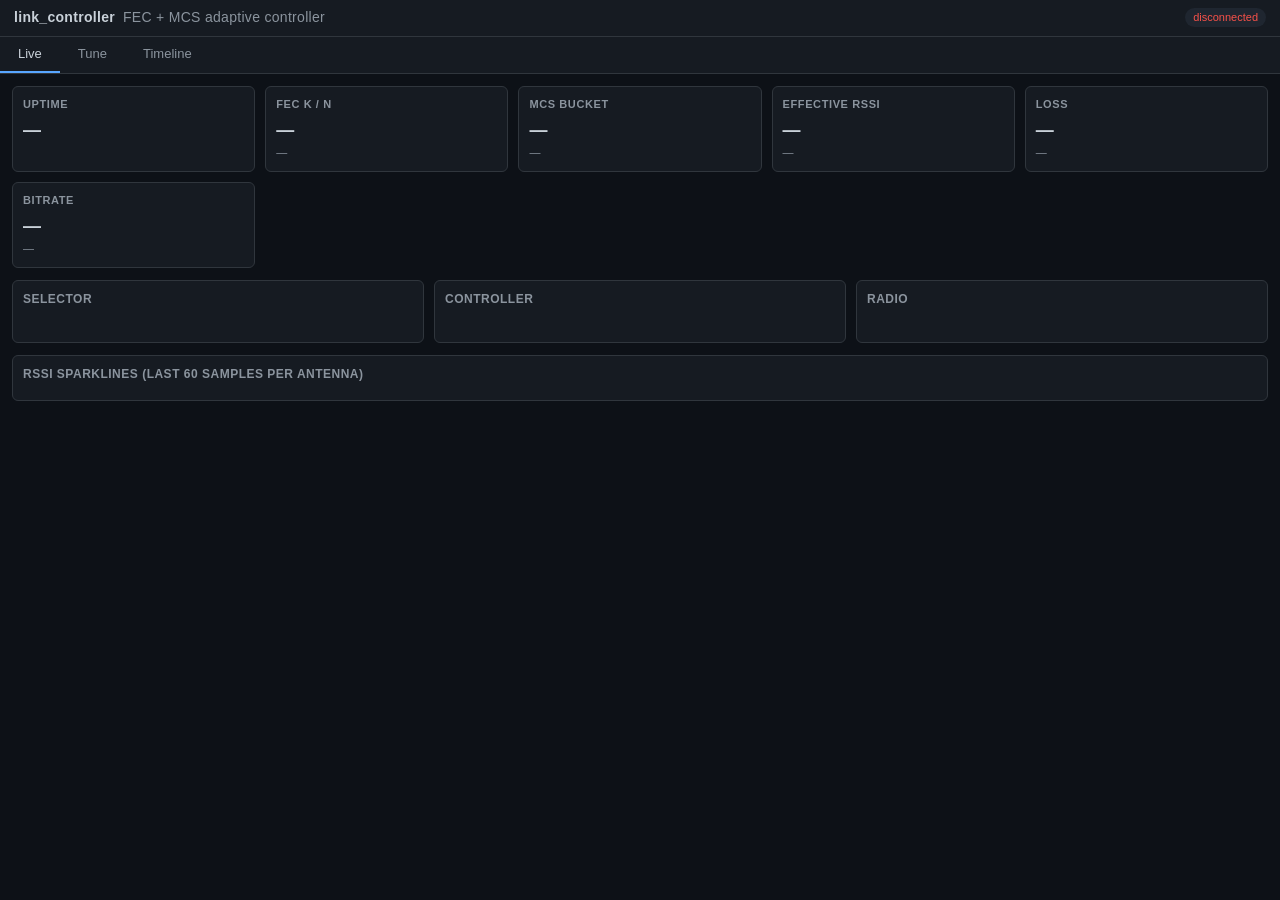
==== poc/webui/index.html @ 714202d8 "feat(link_controller): merged FEC + MCS controller with embedded WebUI Combines fec_controller and m" ====
<!doctype html>
<html lang="en">
<head>
<meta charset="utf-8">
<meta name="viewport" content="width=device-width,initial-scale=1">
<title>link_controller</title>
<style>
:root{
  --bg:#0d1117;--panel:#161b22;--panel2:#1f2630;--text:#c9d1d9;--mute:#8b949e;
  --accent:#58a6ff;--ok:#3fb950;--warn:#d29922;--bad:#f85149;
  --fec:#58a6ff;--mcs:#bc8cff;--common:#8b949e;
  --border:#30363d;
}
*{box-sizing:border-box}
html,body{margin:0;padding:0;height:100%;font:13px/1.4 -apple-system,Segoe UI,Helvetica,Arial,sans-serif;background:var(--bg);color:var(--text)}
header{display:flex;align-items:center;justify-content:space-between;padding:8px 14px;background:var(--panel);border-bottom:1px solid var(--border)}
header h1{font-size:14px;margin:0;font-weight:600;letter-spacing:0.3px}
header h1 .v{color:var(--mute);font-weight:400;margin-left:8px}
header .conn{font-size:11px;padding:2px 8px;border-radius:10px;background:var(--panel2)}
header .conn.ok{color:var(--ok)}
header .conn.bad{color:var(--bad)}
nav{display:flex;background:var(--panel);border-bottom:1px solid var(--border)}
nav button{flex:0 0 auto;background:none;color:var(--mute);border:none;border-bottom:2px solid transparent;padding:8px 18px;font:inherit;cursor:pointer}
nav button.active{color:var(--text);border-bottom-color:var(--accent)}
nav button:hover{color:var(--text)}
main{padding:12px;overflow:auto;height:calc(100vh - 86px)}
.tab{display:none}
.tab.active{display:block}
.cards{display:grid;grid-template-columns:repeat(auto-fit,minmax(220px,1fr));gap:10px;margin-bottom:12px}
.card{background:var(--panel);border:1px solid var(--border);border-radius:6px;padding:10px}
.card h3{margin:0 0 6px;font-size:11px;text-transform:uppercase;letter-spacing:0.6px;color:var(--mute);font-weight:600}
.card .v{font-size:18px;font-weight:600}
.card .v.ok{color:var(--ok)}.card .v.warn{color:var(--warn)}.card .v.bad{color:var(--bad)}
.card .sub{font-size:11px;color:var(--mute);margin-top:2px}
.row{display:flex;gap:10px;margin-bottom:12px}
.row > *{flex:1}
.panel{background:var(--panel);border:1px solid var(--border);border-radius:6px;padding:10px}
.panel h2{margin:0 0 8px;font-size:12px;text-transform:uppercase;letter-spacing:0.5px;color:var(--mute);font-weight:600}
.kv{display:grid;grid-template-columns:auto 1fr;gap:4px 12px;font-size:12px}
.kv dt{color:var(--mute)}
.kv dd{margin:0;font-variant-numeric:tabular-nums}
.spark{display:block;background:var(--panel2);border-radius:3px;margin-top:4px}
.spark-row{display:flex;align-items:center;gap:8px;font-size:11px;font-variant-numeric:tabular-nums;padding:3px 0;border-top:1px solid var(--border)}
.spark-row:first-child{border-top:0}
.spark-row .lbl{width:50px;color:var(--mute)}
.spark-row .val{width:60px;text-align:right}
.tune-section{margin-bottom:18px}
.tune-section h2{margin:0 0 8px;font-size:12px;text-transform:uppercase;letter-spacing:0.5px;font-weight:600;border-left:3px solid var(--common);padding-left:8px}
.tune-section.fec h2{border-left-color:var(--fec);color:var(--fec)}
.tune-section.mcs h2{border-left-color:var(--mcs);color:var(--mcs)}
.tune-section.common h2{border-left-color:var(--common);color:var(--mute)}
.tune-grid{display:grid;grid-template-columns:repeat(auto-fill,minmax(320px,1fr));gap:6px}
.tune-row{display:grid;grid-template-columns:170px 1fr 60px;gap:6px;align-items:center;padding:5px 8px;background:var(--panel);border:1px solid var(--border);border-radius:4px}
.tune-row .name{font-family:ui-monospace,SFMono-Regular,monospace;font-size:11px;color:var(--text)}
.tune-row .name .help{display:block;color:var(--mute);font-size:10px;font-family:inherit;margin-top:2px}
.tune-row input{background:var(--panel2);color:var(--text);border:1px solid var(--border);border-radius:3px;padding:3px 5px;font:inherit;width:100%}
.tune-row input:focus{outline:none;border-color:var(--accent)}
.tune-row button{background:var(--panel2);color:var(--text);border:1px solid var(--border);border-radius:3px;padding:3px 8px;font:inherit;cursor:pointer}
.tune-row button:hover{background:var(--accent);border-color:var(--accent);color:#000}
.tune-row.applied{animation:flash-ok 1s ease-out}
.tune-row.error{animation:flash-bad 1.5s ease-out}
@keyframes flash-ok{0%{background:rgba(63,185,80,0.25)}100%{background:var(--panel)}}
@keyframes flash-bad{0%{background:rgba(248,81,73,0.25)}100%{background:var(--panel)}}
.timeline{font-family:ui-monospace,SFMono-Regular,monospace;font-size:11px}
.timeline .filters{display:flex;gap:6px;margin-bottom:8px;align-items:center}
.timeline .filters label{display:flex;align-items:center;gap:4px;cursor:pointer;padding:3px 8px;background:var(--panel);border:1px solid var(--border);border-radius:3px}
.timeline .filters label input{margin:0}
.timeline .filters .clear{margin-left:auto;background:var(--panel);color:var(--mute);border:1px solid var(--border);border-radius:3px;padding:3px 10px;cursor:pointer;font:inherit}
.timeline .events{background:var(--panel);border:1px solid var(--border);border-radius:4px;padding:6px;height:calc(100vh - 200px);overflow-y:auto}
.timeline .ev{padding:2px 4px;border-bottom:1px solid var(--border);display:flex;gap:8px;align-items:flex-start;white-space:pre-wrap;word-break:break-all}
.timeline .ev:last-child{border:0}
.timeline .ev .t{color:var(--mute);flex:0 0 auto}
.timeline .ev .s{flex:0 0 auto;font-weight:600;width:36px}
.timeline .ev.fec .s{color:var(--fec)}
.timeline .ev.mcs .s{color:var(--mcs)}
.timeline .ev.common .s{color:var(--common)}
.timeline .ev .m{flex:1}
.muted{color:var(--mute)}
.empty{color:var(--mute);text-align:center;padding:20px}
</style>
</head>
<body>
<header>
  <h1>link_controller<span class="v">FEC + MCS adaptive controller</span></h1>
  <span id="conn" class="conn">connecting…</span>
</header>
<nav>
  <button data-tab="live" class="active">Live</button>
  <button data-tab="tune">Tune</button>
  <button data-tab="timeline">Timeline</button>
</nav>
<main>
  <section id="tab-live" class="tab active">
    <div class="cards">
      <div class="card"><h3>Uptime</h3><div class="v" id="c-uptime">—</div></div>
      <div class="card"><h3>FEC k / n</h3><div class="v" id="c-fec">—</div><div class="sub" id="c-fec-sub">—</div></div>
      <div class="card"><h3>MCS bucket</h3><div class="v" id="c-mcs">—</div><div class="sub" id="c-mcs-sub">—</div></div>
      <div class="card"><h3>Effective RSSI</h3><div class="v" id="c-rssi">—</div><div class="sub" id="c-rssi-sub">—</div></div>
      <div class="card"><h3>Loss</h3><div class="v" id="c-loss">—</div><div class="sub" id="c-loss-sub">—</div></div>
      <div class="card"><h3>Bitrate</h3><div class="v" id="c-bitrate">—</div><div class="sub" id="c-bitrate-sub">—</div></div>
    </div>
    <div class="row">
      <div class="panel">
        <h2>Selector</h2>
        <dl class="kv" id="kv-sel"></dl>
      </div>
      <div class="panel">
        <h2>Controller</h2>
        <dl class="kv" id="kv-ctrl"></dl>
      </div>
      <div class="panel">
        <h2>Radio</h2>
        <dl class="kv" id="kv-radio"></dl>
      </div>
    </div>
    <div class="panel">
      <h2>RSSI sparklines (last 60 samples per antenna)</h2>
      <div id="sparks"></div>
    </div>
  </section>

  <section id="tab-tune" class="tab"></section>

  <section id="tab-timeline" class="tab">
    <div class="timeline">
      <div class="filters">
        <label><input type="checkbox" data-subsys="fec" checked> fec</label>
        <label><input type="checkbox" data-subsys="mcs" checked> mcs</label>
        <label><input type="checkbox" data-subsys="common" checked> common</label>
        <button class="clear" id="ev-clear">clear</button>
      </div>
      <div class="events" id="events"><div class="empty">waiting for events…</div></div>
    </div>
  </section>
</main>

<script>
"use strict";

// ── State ────────────────────────────────────────────────────────────
const state = {
  paramsSchema: null,    // [{name, type, lo, hi, help, value, subsys}, ...]
  tuneRendered: false,
  evBuf: [],             // [{t, subsys, msg}, ...] — capped
  evCap: 200,
  filters: {fec:true, mcs:true, common:true},
  rssiHist: {},          // antIdx -> [last N values]
  rssiCap: 60,
};

const $ = sel => document.querySelector(sel);
const $$ = sel => document.querySelectorAll(sel);

// ── Tabs ─────────────────────────────────────────────────────────────
$$("nav button").forEach(b => b.addEventListener("click", () => {
  $$("nav button").forEach(x => x.classList.remove("active"));
  $$(".tab").forEach(x => x.classList.remove("active"));
  b.classList.add("active");
  $("#tab-" + b.dataset.tab).classList.add("active");
  if (b.dataset.tab === "tune" && !state.tuneRendered) renderTune();
}));

// ── Subsystem detection from dotted key ──────────────────────────────
function subsysOf(key) {
  if (key.startsWith("fec.")) return "fec";
  if (key.startsWith("mcs.")) return "mcs";
  return "common";
}

// ── Connection status / SSE ──────────────────────────────────────────
function setConn(ok, text) {
  const el = $("#conn");
  el.className = "conn " + (ok ? "ok" : "bad");
  el.textContent = text;
}

function startSSE() {
  let es;
  try { es = new EventSource("/events"); } catch (e) { setConn(false, "sse failed"); return; }
  es.onopen = () => setConn(true, "live");
  es.onerror = () => setConn(false, "disconnected");
  es.onmessage = e => {
    let d;
    try { d = JSON.parse(e.data); } catch (_) { return; }
    pushEvent(d.t_s, d.subsys || "common", d.msg || "");
  };
}

function pushEvent(t, subsys, msg) {
  state.evBuf.push({t, subsys, msg});
  if (state.evBuf.length > state.evCap) state.evBuf.shift();
  appendEventToDom(t, subsys, msg);
}

function appendEventToDom(t, subsys, msg) {
  if (!state.filters[subsys]) return;
  const evDiv = $("#events");
  if (evDiv.firstElementChild && evDiv.firstElementChild.classList.contains("empty"))
    evDiv.innerHTML = "";
  const row = document.createElement("div");
  row.className = "ev " + subsys;
  const t1 = document.createElement("span"); t1.className = "t"; t1.textContent = (typeof t === "number" ? t.toFixed(3) : "—") + "s";
  const t2 = document.createElement("span"); t2.className = "s"; t2.textContent = subsys;
  const t3 = document.createElement("span"); t3.className = "m"; t3.textContent = msg;
  row.append(t1, t2, t3);
  evDiv.appendChild(row);
  // cap rendered children too
  while (evDiv.children.length > state.evCap) evDiv.removeChild(evDiv.firstChild);
  // auto-scroll if user is near bottom
  if (evDiv.scrollTop + evDiv.clientHeight + 40 >= evDiv.scrollHeight)
    evDiv.scrollTop = evDiv.scrollHeight;
}

function rerenderEvents() {
  const evDiv = $("#events");
  evDiv.innerHTML = "";
  for (const e of state.evBuf) appendEventToDom(e.t, e.subsys, e.msg);
  if (!evDiv.children.length) evDiv.innerHTML = '<div class="empty">no events match filters</div>';
}

$$(".timeline .filters input").forEach(cb => cb.addEventListener("change", () => {
  state.filters[cb.dataset.subsys] = cb.checked;
  rerenderEvents();
}));
$("#ev-clear").addEventListener("click", () => { state.evBuf = []; rerenderEvents(); });

// ── Live tab — periodic /status fetch ────────────────────────────────
async function pollStatus() {
  try {
    const r = await fetch("/status", {cache:"no-store"});
    if (!r.ok) throw new Error(r.status);
    const j = await r.json();
    renderStatus(j);
  } catch (_) { /* SSE conn indicator already shows it */ }
}

function fmtKv(parent, obj, fmt) {
  parent.innerHTML = "";
  for (const k of Object.keys(obj)) {
    const dt = document.createElement("dt"); dt.textContent = k;
    const dd = document.createElement("dd");
    let v = obj[k];
    if (fmt && fmt[k]) v = fmt[k](v);
    else if (typeof v === "number") v = (Number.isInteger(v) ? v : v.toFixed(2));
    else if (typeof v === "boolean") v = v ? "yes" : "no";
    dd.textContent = (v === null || v === undefined) ? "—" : String(v);
    parent.appendChild(dt); parent.appendChild(dd);
  }
}

function renderStatus(s) {
  $("#c-uptime").textContent = (s.uptime_s ?? 0).toFixed(1) + "s";

  // FEC card
  const fec = s.fec || {};
  if (fec.have_current) {
    $("#c-fec").textContent = fec.k + " / " + fec.n;
    $("#c-fec").className = "v ok";
    $("#c-fec-sub").textContent = "avg " + (fec.avg_frame_size||0).toFixed(0) + " B  fps " + (fec.fps||0).toFixed(1);
  } else {
    $("#c-fec").textContent = "—";
    $("#c-fec").className = "v";
    $("#c-fec-sub").textContent = "(waiting for first commit)";
  }

  // MCS card
  const mcs = s.mcs || {};
  if (mcs.current_bucket >= 0) {
    $("#c-mcs").textContent = "B" + mcs.current_bucket + " · MCS " + mcs.current_mcs;
    $("#c-mcs").className = mcs.in_failsafe ? "v bad" : "v ok";
    $("#c-mcs-sub").textContent = mcs.in_failsafe
      ? ("FAILSAFE  recov " + mcs.recovery_streak)
      : ("commits " + mcs.commit_count + (mcs.changes_in_window > 1 ? "  osc " + mcs.changes_in_window : ""));
  } else {
    $("#c-mcs").textContent = "—";
    $("#c-mcs").className = "v";
    $("#c-mcs-sub").textContent = "(no rx_ant yet)";
  }

  // RSSI
  const score = s.score || {};
  if ("effective_rssi" in score) {
    const eff = score.effective_rssi;
    $("#c-rssi").textContent = eff.toFixed(1) + " dBm";
    $("#c-rssi").className = "v " + (eff < -75 ? "bad" : eff < -60 ? "warn" : "ok");
    $("#c-rssi-sub").textContent = "penalty " + (score.loss_penalty_db||0).toFixed(1) + " dB";
  }

  // Loss
  if ("lost_ratio" in score) {
    const lp = score.lost_ratio * 100;
    $("#c-loss").textContent = lp.toFixed(2) + "%";
    $("#c-loss").className = "v " + (lp > 5 ? "bad" : lp > 0.5 ? "warn" : "ok");
    $("#c-loss-sub").textContent = "fec_recov " + ((score.recov_ratio||0)*100).toFixed(1) + "%";
  }

  // Bitrate
  const wfb = s.wfb || {};
  if (wfb.last_bitrate_kbps != null) {
    $("#c-bitrate").textContent = (wfb.last_bitrate_kbps/1000).toFixed(2) + " Mbps";
    $("#c-bitrate").className = "v";
    $("#c-bitrate-sub").textContent = "last set_fec " + wfb.last_set_fec_k + "/" + wfb.last_set_fec_n;
  }

  // Detail panels
  fmtKv($("#kv-sel"), {
    bucket: mcs.current_bucket,
    mcs: mcs.current_mcs,
    pending_bucket: mcs.pending_bucket,
    pending_streak: mcs.pending_streak,
    in_failsafe: !!mcs.in_failsafe,
    commit_count: mcs.commit_count,
    changes_in_window: mcs.changes_in_window,
  });
  fmtKv($("#kv-ctrl"), {
    have_current: !!fec.have_current,
    k: fec.k, n: fec.n,
    avg_frame_size: (fec.avg_frame_size||0).toFixed(1),
    update_count: fec.update_count,
    fps: (fec.fps||0).toFixed(2),
  });
  const radio = s.radio || {};
  fmtKv($("#kv-radio"), {
    valid: !!radio.valid,
    mcs_index: radio.mcs,
    bw: radio.bw,
    short_gi: !!radio.short_gi,
    stbc: radio.stbc,
    ldpc: !!radio.ldpc,
    vht: !!radio.vht_mode,
    nss: radio.vht_nss,
    phy_mbps: (radio.phy_mbps != null) ? radio.phy_mbps.toFixed(1) : "—",
  });

  // Antenna sparklines
  if (s.ants && Array.isArray(s.ants)) renderSparks(s.ants);
}

function renderSparks(ants) {
  const root = $("#sparks");
  // build rows once if antenna count changed
  if (root.dataset.n !== String(ants.length)) {
    root.innerHTML = "";
    for (let i = 0; i < ants.length; i++) {
      const row = document.createElement("div"); row.className = "spark-row";
      row.innerHTML = '<span class="lbl">ant '+i+'</span><span class="val" id="spark-v-'+i+'">—</span>'
        + '<svg class="spark" id="spark-svg-'+i+'" width="100%" height="20" preserveAspectRatio="none" viewBox="0 0 60 20"></svg>';
      root.appendChild(row);
    }
    root.dataset.n = ants.length;
    state.rssiHist = {};
  }
  for (let i = 0; i < ants.length; i++) {
    const v = ants[i];
    if (typeof v !== "number") continue;
    if (!state.rssiHist[i]) state.rssiHist[i] = [];
    state.rssiHist[i].push(v);
    if (state.rssiHist[i].length > state.rssiCap) state.rssiHist[i].shift();
    $("#spark-v-"+i).textContent = v.toFixed(1) + " dBm";
    drawSpark($("#spark-svg-"+i), state.rssiHist[i]);
  }
}

function drawSpark(svg, data) {
  if (!data.length) return;
  const lo = -100, hi = -30;     // visible RSSI range
  const w = 60, h = 20;
  const pts = data.map((v,i) => {
    const x = (i/(state.rssiCap-1))*w;
    const y = h - ((Math.max(lo, Math.min(hi, v)) - lo)/(hi-lo))*h;
    return x.toFixed(1)+","+y.toFixed(1);
  }).join(" ");
  const last = data[data.length-1];
  const color = last < -75 ? "var(--bad)" : last < -60 ? "var(--warn)" : "var(--ok)";
  svg.innerHTML = '<polyline fill="none" stroke="'+color+'" stroke-width="1.2" points="'+pts+'"/>';
}

// ── Tune tab — init-once form ────────────────────────────────────────
async function renderTune() {
  const root = $("#tab-tune");
  root.innerHTML = '<div class="empty">loading…</div>';
  let params, schema;
  try {
    [params, schema] = await Promise.all([
      fetch("/params", {cache:"no-store"}).then(r => r.json()),
      fetch("/schema", {cache:"no-store"}).then(r => r.json()),
    ]);
  } catch (e) {
    root.innerHTML = '<div class="empty">failed to load params (' + e + ')</div>';
    return;
  }
  // schema is [{name, type, lo, hi, help}, ...]
  state.paramsSchema = schema.map(s => ({...s, value: params[s.name], subsys: subsysOf(s.name)}));

  // Group by subsystem
  const groups = {common:[], fec:[], mcs:[]};
  for (const f of state.paramsSchema) groups[f.subsys].push(f);

  root.innerHTML = "";
  for (const g of ["common","fec","mcs"]) {
    if (!groups[g].length) continue;
    const sect = document.createElement("div"); sect.className = "tune-section " + g;
    const h = document.createElement("h2"); h.textContent = g + " (" + groups[g].length + ")";
    const grid = document.createElement("div"); grid.className = "tune-grid";
    sect.append(h, grid);
    for (const f of groups[g]) grid.appendChild(buildTuneRow(f));
    root.appendChild(sect);
  }
  state.tuneRendered = true;
}

function buildTuneRow(f) {
  const row = document.createElement("div"); row.className = "tune-row";
  row.dataset.name = f.name;
  const name = document.createElement("div"); name.className = "name";
  const help = (f.lo === f.hi || f.type === "bool") ? "" : "  ["+f.lo+".."+f.hi+"]";
  name.innerHTML = '<span>'+f.name+'</span><span class="help">'+(f.help||"")+help+'</span>';
  const inp = document.createElement("input");
  inp.type = (f.type === "bool") ? "text" : "number";
  if (f.type !== "bool" && f.lo !== f.hi) {
    inp.min = f.lo;
    inp.max = f.hi;
    if (f.type === "float") inp.step = "any";
  }
  inp.value = (typeof f.value === "boolean") ? (f.value ? "1" : "0") : String(f.value);
  inp.addEventListener("keydown", e => { if (e.key === "Enter") apply(); });
  const btn = document.createElement("button"); btn.textContent = "apply";
  btn.addEventListener("click", apply);
  row.append(name, inp, btn);
  async function apply() {
    const url = "/set?" + encodeURIComponent(f.name) + "=" + encodeURIComponent(inp.value);
    try {
      const r = await fetch(url, {cache:"no-store"});
      const j = await r.json();
      const ok = (j.applied || []).includes(f.name);
      row.classList.remove("applied", "error");
      void row.offsetWidth; // restart animation
      row.classList.add(ok ? "applied" : "error");
      // re-read from server response so coercion / clamping is visible
      if (ok && j.params && (f.name in j.params)) {
        const v = j.params[f.name];
        f.value = v;
        inp.value = (typeof v === "boolean") ? (v ? "1":"0") : String(v);
      }
    } catch (e) {
      row.classList.add("error");
    }
  }
  return row;
}

// ── Bootstrap ────────────────────────────────────────────────────────
startSSE();
pollStatus();
setInterval(pollStatus, 1000);
</script>
</body>
</html>
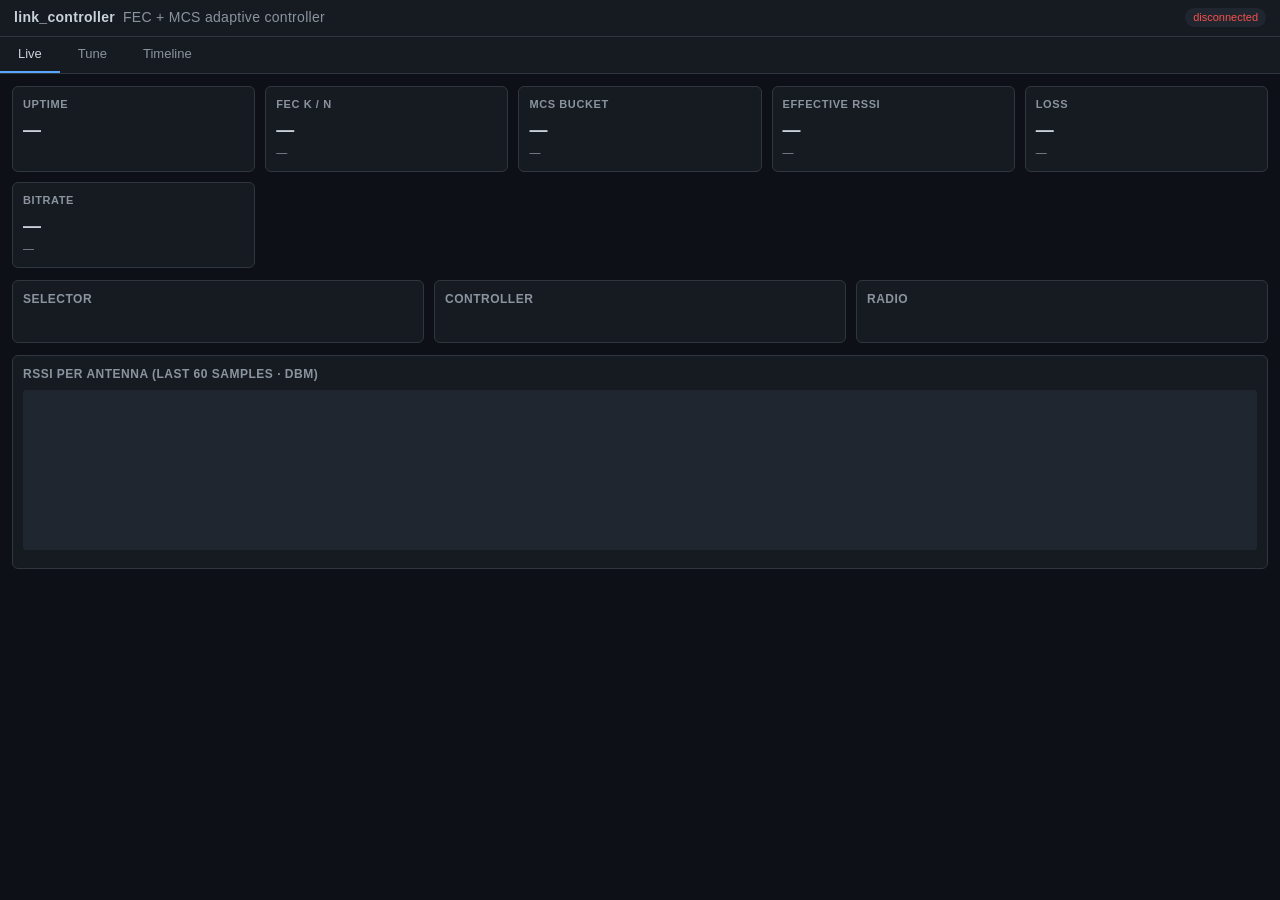
==== commit 9132daab: "fix(webui): shared RSSI chart, n/a bitrate, drop SUBSCRIBE log spam Operator-facing pass on the WebU" ====
--- a/poc/webui/index.html
+++ b/poc/webui/index.html
@@ -39,11 +39,24 @@
 .kv{display:grid;grid-template-columns:auto 1fr;gap:4px 12px;font-size:12px}
 .kv dt{color:var(--mute)}
 .kv dd{margin:0;font-variant-numeric:tabular-nums}
-.spark{display:block;background:var(--panel2);border-radius:3px;margin-top:4px}
-.spark-row{display:flex;align-items:center;gap:8px;font-size:11px;font-variant-numeric:tabular-nums;padding:3px 0;border-top:1px solid var(--border)}
-.spark-row:first-child{border-top:0}
-.spark-row .lbl{width:50px;color:var(--mute)}
-.spark-row .val{width:60px;text-align:right}
+.rssi-chart-wrap{display:flex;flex-direction:column;gap:8px}
+#rssi-svg{display:block;background:var(--panel2);border-radius:3px}
+#rssi-grid line{stroke:var(--border);stroke-width:1;shape-rendering:crispEdges}
+#rssi-grid text{fill:var(--mute);font-size:9px;font-family:ui-monospace,SFMono-Regular,monospace}
+#rssi-thresh line{stroke-width:1;stroke-dasharray:4 4;opacity:0.7}
+#rssi-thresh line.low{stroke:var(--bad)}
+#rssi-thresh line.high{stroke:var(--ok)}
+#rssi-thresh text{font-size:9px;font-family:ui-monospace,SFMono-Regular,monospace;opacity:0.8}
+#rssi-thresh text.low{fill:var(--bad)}
+#rssi-thresh text.high{fill:var(--ok)}
+#rssi-lines polyline{fill:none;stroke-width:1.4}
+.rssi-legend{display:flex;flex-wrap:wrap;gap:8px;font-size:11px;font-variant-numeric:tabular-nums}
+.rssi-legend .li{display:flex;align-items:center;gap:5px;background:var(--panel2);padding:3px 8px;border-radius:3px;cursor:pointer;border:1px solid transparent}
+.rssi-legend .li.muted{opacity:0.35}
+.rssi-legend .li:hover{border-color:var(--border)}
+.rssi-legend .swatch{display:inline-block;width:10px;height:3px;border-radius:1px}
+.rssi-legend .name{color:var(--mute)}
+.rssi-legend .val{color:var(--text);font-weight:600}
 .tune-section{margin-bottom:18px}
 .tune-section h2{margin:0 0 8px;font-size:12px;text-transform:uppercase;letter-spacing:0.5px;font-weight:600;border-left:3px solid var(--common);padding-left:8px}
 .tune-section.fec h2{border-left-color:var(--fec);color:var(--fec)}
@@ -114,8 +127,16 @@
       </div>
     </div>
     <div class="panel">
-      <h2>RSSI sparklines (last 60 samples per antenna)</h2>
-      <div id="sparks"></div>
+      <h2>RSSI per antenna (last 60 samples · dBm)</h2>
+      <div class="rssi-chart-wrap">
+        <svg id="rssi-svg" width="100%" height="160" viewBox="0 0 600 160" preserveAspectRatio="none">
+          <!-- Grid + axis labels are drawn dynamically once the first sample arrives. -->
+          <g id="rssi-grid"></g>
+          <g id="rssi-thresh"></g>
+          <g id="rssi-lines"></g>
+        </svg>
+        <div class="rssi-legend" id="rssi-legend"></div>
+      </div>
     </div>
   </section>
 
@@ -146,6 +167,21 @@
   filters: {fec:true, mcs:true, common:true},
   rssiHist: {},          // antIdx -> [last N values]
   rssiCap: 60,
+  rssiHidden: {},        // antIdx -> bool (legend toggle)
+  rssiThresh: {low: -70, high: -50},   // refreshed from /params on first load
+  rssiThreshFetched: false,
+};
+
+// 8-color palette for antennas (distinct hues; readable on dark bg).
+const ANT_COLORS = [
+  "#58a6ff", "#bc8cff", "#3fb950", "#d29922",
+  "#f85149", "#36cae3", "#ff7eb6", "#b5b5b5",
+];
+
+// Chart geometry — viewBox is 600x160; reserve 30px on the left for Y-axis labels.
+const CHART = {
+  W: 600, H: 160, PAD_L: 30, PAD_R: 4, PAD_T: 6, PAD_B: 14,
+  RSSI_LO: -100, RSSI_HI: -25,
 };
 
 const $ = sel => document.querySelector(sel);
@@ -294,13 +330,21 @@
     $("#c-loss-sub").textContent = "fec_recov " + ((score.recov_ratio||0)*100).toFixed(1) + "%";
   }
 
-  // Bitrate
+  // Bitrate — last_bitrate_kbps is -1 sentinel (not "no value yet, just an
+  // out-of-band signal we haven't asserted anything yet"). Show n/a until
+  // a real assertion lands.
   const wfb = s.wfb || {};
-  if (wfb.last_bitrate_kbps != null) {
+  if (typeof wfb.last_bitrate_kbps === "number" && wfb.last_bitrate_kbps > 0) {
     $("#c-bitrate").textContent = (wfb.last_bitrate_kbps/1000).toFixed(2) + " Mbps";
     $("#c-bitrate").className = "v";
+  } else {
+    $("#c-bitrate").textContent = "n/a";
+    $("#c-bitrate").className = "v muted";
+  }
+  if (typeof wfb.last_set_fec_k === "number" && wfb.last_set_fec_k > 0)
     $("#c-bitrate-sub").textContent = "last set_fec " + wfb.last_set_fec_k + "/" + wfb.last_set_fec_n;
-  }
+  else
+    $("#c-bitrate-sub").textContent = "(no venc write yet)";
 
   // Detail panels
   fmtKv($("#kv-sel"), {
@@ -332,47 +376,124 @@
     phy_mbps: (radio.phy_mbps != null) ? radio.phy_mbps.toFixed(1) : "—",
   });
 
-  // Antenna sparklines
-  if (s.ants && Array.isArray(s.ants)) renderSparks(s.ants);
-}
-
-function renderSparks(ants) {
-  const root = $("#sparks");
-  // build rows once if antenna count changed
-  if (root.dataset.n !== String(ants.length)) {
-    root.innerHTML = "";
+  // RSSI multi-line chart (shared graph, one line per antenna)
+  if (s.ants && Array.isArray(s.ants)) renderRssiChart(s.ants);
+}
+
+// One-shot fetch of /params to seed the threshold lines on the chart.
+// Re-fetched on Tune-tab apply (the form already calls /set, then a
+// status poll picks up the new values via the `cfg` echo we add below).
+async function fetchRssiThresh() {
+  if (state.rssiThreshFetched) return;
+  try {
+    const r = await fetch("/params", {cache: "no-store"});
+    if (!r.ok) return;
+    const p = await r.json();
+    if (typeof p["mcs.rssi_thresh_low"] === "number") state.rssiThresh.low = p["mcs.rssi_thresh_low"];
+    if (typeof p["mcs.rssi_thresh_high"] === "number") state.rssiThresh.high = p["mcs.rssi_thresh_high"];
+    state.rssiThreshFetched = true;
+  } catch (_) {}
+}
+
+// Y-axis: dBm value -> SVG y coordinate (clamped to chart range).
+function rssiToY(v) {
+  const lo = CHART.RSSI_LO, hi = CHART.RSSI_HI;
+  const cv = Math.max(lo, Math.min(hi, v));
+  const innerH = CHART.H - CHART.PAD_T - CHART.PAD_B;
+  return CHART.PAD_T + innerH - ((cv - lo) / (hi - lo)) * innerH;
+}
+function sampleToX(i, n) {
+  const innerW = CHART.W - CHART.PAD_L - CHART.PAD_R;
+  const denom = Math.max(1, n - 1);
+  return CHART.PAD_L + (i / denom) * innerW;
+}
+
+function ensureRssiAxes() {
+  const grid = $("#rssi-grid");
+  if (grid.dataset.drawn === "1") return;
+  // Y-axis labels at -25, -50, -75, -100 with horizontal gridlines.
+  let html = "";
+  for (const dbm of [-25, -50, -75, -100]) {
+    const y = rssiToY(dbm).toFixed(1);
+    html += '<line x1="'+CHART.PAD_L+'" y1="'+y+'" x2="'+(CHART.W - CHART.PAD_R)+'" y2="'+y+'"/>';
+    html += '<text x="'+(CHART.PAD_L - 4)+'" y="'+(parseFloat(y)+3)+'" text-anchor="end">'+dbm+'</text>';
+  }
+  // Bottom border.
+  const yb = (CHART.H - CHART.PAD_B).toFixed(1);
+  html += '<line x1="'+CHART.PAD_L+'" y1="'+yb+'" x2="'+(CHART.W - CHART.PAD_R)+'" y2="'+yb+'"/>';
+  html += '<text x="'+CHART.PAD_L+'" y="'+(CHART.H - 2)+'" fill="var(--mute)" font-size="9">oldest</text>';
+  html += '<text x="'+(CHART.W - CHART.PAD_R)+'" y="'+(CHART.H - 2)+'" text-anchor="end" fill="var(--mute)" font-size="9">now</text>';
+  grid.innerHTML = html;
+  grid.dataset.drawn = "1";
+}
+
+function renderRssiThreshLines() {
+  const lo = state.rssiThresh.low, hi = state.rssiThresh.high;
+  const yL = rssiToY(lo).toFixed(1);
+  const yH = rssiToY(hi).toFixed(1);
+  const x0 = CHART.PAD_L, x1 = CHART.W - CHART.PAD_R;
+  $("#rssi-thresh").innerHTML =
+    '<line class="low"  x1="'+x0+'" y1="'+yL+'" x2="'+x1+'" y2="'+yL+'"/>' +
+    '<text class="low"  x="'+(x1 - 2)+'" y="'+(parseFloat(yL) - 2)+'" text-anchor="end">low '+lo+'</text>' +
+    '<line class="high" x1="'+x0+'" y1="'+yH+'" x2="'+x1+'" y2="'+yH+'"/>' +
+    '<text class="high" x="'+(x1 - 2)+'" y="'+(parseFloat(yH) - 2)+'" text-anchor="end">high '+hi+'</text>';
+}
+
+function renderRssiChart(ants) {
+  fetchRssiThresh();   // no-op after first successful fetch
+
+  // Push current sample into per-antenna ring.
+  for (let i = 0; i < ants.length; i++) {
+    if (typeof ants[i] !== "number") continue;
+    if (!state.rssiHist[i]) state.rssiHist[i] = [];
+    state.rssiHist[i].push(ants[i]);
+    if (state.rssiHist[i].length > state.rssiCap) state.rssiHist[i].shift();
+  }
+
+  ensureRssiAxes();
+  renderRssiThreshLines();
+
+  // One polyline per antenna in #rssi-lines.
+  let svg = "";
+  for (let i = 0; i < ants.length; i++) {
+    if (state.rssiHidden[i]) continue;
+    const data = state.rssiHist[i] || [];
+    if (data.length < 2) continue;
+    const color = ANT_COLORS[i % ANT_COLORS.length];
+    const pts = data.map((v, j) => {
+      const x = sampleToX(j, state.rssiCap).toFixed(1);
+      const y = rssiToY(v).toFixed(1);
+      return x + "," + y;
+    }).join(" ");
+    svg += '<polyline stroke="'+color+'" points="'+pts+'"/>';
+  }
+  $("#rssi-lines").innerHTML = svg;
+
+  // Legend with last value; click to hide/show.
+  const leg = $("#rssi-legend");
+  if (leg.dataset.n !== String(ants.length)) {
+    let lh = "";
     for (let i = 0; i < ants.length; i++) {
-      const row = document.createElement("div"); row.className = "spark-row";
-      row.innerHTML = '<span class="lbl">ant '+i+'</span><span class="val" id="spark-v-'+i+'">—</span>'
-        + '<svg class="spark" id="spark-svg-'+i+'" width="100%" height="20" preserveAspectRatio="none" viewBox="0 0 60 20"></svg>';
-      root.appendChild(row);
+      const color = ANT_COLORS[i % ANT_COLORS.length];
+      lh += '<span class="li" data-ant="'+i+'">' +
+            '<span class="swatch" style="background:'+color+'"></span>' +
+            '<span class="name">ant '+i+'</span>' +
+            '<span class="val" id="rssi-leg-v-'+i+'">—</span>' +
+            '</span>';
     }
-    root.dataset.n = ants.length;
-    state.rssiHist = {};
+    leg.innerHTML = lh;
+    leg.dataset.n = String(ants.length);
+    leg.querySelectorAll(".li").forEach(li => li.addEventListener("click", () => {
+      const i = parseInt(li.dataset.ant, 10);
+      state.rssiHidden[i] = !state.rssiHidden[i];
+      li.classList.toggle("muted", state.rssiHidden[i]);
+    }));
   }
   for (let i = 0; i < ants.length; i++) {
     const v = ants[i];
-    if (typeof v !== "number") continue;
-    if (!state.rssiHist[i]) state.rssiHist[i] = [];
-    state.rssiHist[i].push(v);
-    if (state.rssiHist[i].length > state.rssiCap) state.rssiHist[i].shift();
-    $("#spark-v-"+i).textContent = v.toFixed(1) + " dBm";
-    drawSpark($("#spark-svg-"+i), state.rssiHist[i]);
-  }
-}
-
-function drawSpark(svg, data) {
-  if (!data.length) return;
-  const lo = -100, hi = -30;     // visible RSSI range
-  const w = 60, h = 20;
-  const pts = data.map((v,i) => {
-    const x = (i/(state.rssiCap-1))*w;
-    const y = h - ((Math.max(lo, Math.min(hi, v)) - lo)/(hi-lo))*h;
-    return x.toFixed(1)+","+y.toFixed(1);
-  }).join(" ");
-  const last = data[data.length-1];
-  const color = last < -75 ? "var(--bad)" : last < -60 ? "var(--warn)" : "var(--ok)";
-  svg.innerHTML = '<polyline fill="none" stroke="'+color+'" stroke-width="1.2" points="'+pts+'"/>';
+    const el = document.getElementById("rssi-leg-v-"+i);
+    if (el) el.textContent = (typeof v === "number") ? v.toFixed(1) + " dBm" : "—";
+  }
 }
 
 // ── Tune tab — init-once form ────────────────────────────────────────
@@ -441,6 +562,13 @@
         const v = j.params[f.name];
         f.value = v;
         inp.value = (typeof v === "boolean") ? (v ? "1":"0") : String(v);
+        // Live tab caches the rssi thresholds for the chart's reference
+        // lines — pick them up immediately on apply rather than waiting
+        // for the once-per-session /params fetch.
+        if (j.params["mcs.rssi_thresh_low"]  !== undefined)
+          state.rssiThresh.low  = j.params["mcs.rssi_thresh_low"];
+        if (j.params["mcs.rssi_thresh_high"] !== undefined)
+          state.rssiThresh.high = j.params["mcs.rssi_thresh_high"];
       }
     } catch (e) {
       row.classList.add("error");
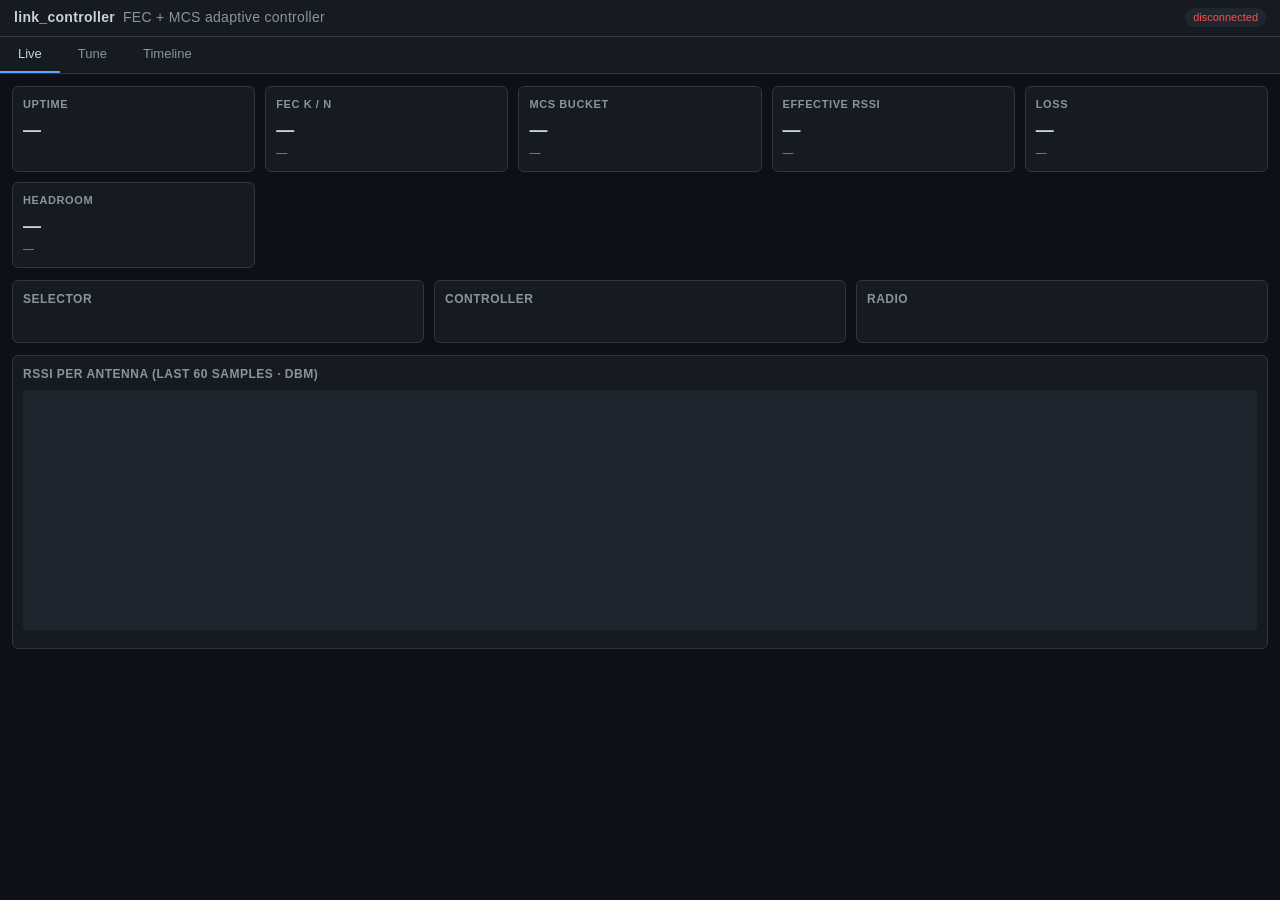
==== commit 0726686a: "fix(webui): replace duplicated Bitrate card with Headroom; chart taller + tighter The previous Bitra" ====
--- a/poc/webui/index.html
+++ b/poc/webui/index.html
@@ -110,7 +110,7 @@
       <div class="card"><h3>MCS bucket</h3><div class="v" id="c-mcs">—</div><div class="sub" id="c-mcs-sub">—</div></div>
       <div class="card"><h3>Effective RSSI</h3><div class="v" id="c-rssi">—</div><div class="sub" id="c-rssi-sub">—</div></div>
       <div class="card"><h3>Loss</h3><div class="v" id="c-loss">—</div><div class="sub" id="c-loss-sub">—</div></div>
-      <div class="card"><h3>Bitrate</h3><div class="v" id="c-bitrate">—</div><div class="sub" id="c-bitrate-sub">—</div></div>
+      <div class="card"><h3>Headroom</h3><div class="v" id="c-headroom">—</div><div class="sub" id="c-headroom-sub">—</div></div>
     </div>
     <div class="row">
       <div class="panel">
@@ -129,7 +129,7 @@
     <div class="panel">
       <h2>RSSI per antenna (last 60 samples · dBm)</h2>
       <div class="rssi-chart-wrap">
-        <svg id="rssi-svg" width="100%" height="160" viewBox="0 0 600 160" preserveAspectRatio="none">
+        <svg id="rssi-svg" width="100%" height="240" viewBox="0 0 600 240" preserveAspectRatio="none">
           <!-- Grid + axis labels are drawn dynamically once the first sample arrives. -->
           <g id="rssi-grid"></g>
           <g id="rssi-thresh"></g>
@@ -178,10 +178,13 @@
   "#f85149", "#36cae3", "#ff7eb6", "#b5b5b5",
 ];
 
-// Chart geometry — viewBox is 600x160; reserve 30px on the left for Y-axis labels.
+// Chart geometry — viewBox is 600x240; reserve 32px on the left for
+// Y-axis labels. Visible RSSI range tightened slightly so most real-
+// world bench/range traces fill the canvas instead of clustering near
+// the top.
 const CHART = {
-  W: 600, H: 160, PAD_L: 30, PAD_R: 4, PAD_T: 6, PAD_B: 14,
-  RSSI_LO: -100, RSSI_HI: -25,
+  W: 600, H: 240, PAD_L: 32, PAD_R: 4, PAD_T: 8, PAD_B: 16,
+  RSSI_LO: -95, RSSI_HI: -20,
 };
 
 const $ = sel => document.querySelector(sel);
@@ -287,12 +290,21 @@
 function renderStatus(s) {
   $("#c-uptime").textContent = (s.uptime_s ?? 0).toFixed(1) + "s";
 
-  // FEC card
+  // FEC card — show k/n with explicit encoded bitrate + parity %.
+  // Bitrate is computed here (avg_frame_size × fps × 8) instead of in
+  // a separate card; the operator gets the number directly without
+  // mental math, and the "Headroom" card below shows the actionable
+  // budget-vs-encoded comparison.
   const fec = s.fec || {};
   if (fec.have_current) {
     $("#c-fec").textContent = fec.k + " / " + fec.n;
     $("#c-fec").className = "v ok";
-    $("#c-fec-sub").textContent = "avg " + (fec.avg_frame_size||0).toFixed(0) + " B  fps " + (fec.fps||0).toFixed(1);
+    const encoded_kbps = (fec.avg_frame_size||0) * (fec.fps||0) * 8 / 1000;
+    const parity_pct = fec.n > 0 ? ((fec.n - fec.k) / fec.n * 100) : 0;
+    const bps = encoded_kbps > 0
+      ? (encoded_kbps/1000).toFixed(2) + " Mbps · "
+      : "";
+    $("#c-fec-sub").textContent = bps + parity_pct.toFixed(0) + "% parity · " + (fec.fps||0).toFixed(0) + " fps";
   } else {
     $("#c-fec").textContent = "—";
     $("#c-fec").className = "v";
@@ -330,21 +342,38 @@
     $("#c-loss-sub").textContent = "fec_recov " + ((score.recov_ratio||0)*100).toFixed(1) + "%";
   }
 
-  // Bitrate — last_bitrate_kbps is -1 sentinel (not "no value yet, just an
-  // out-of-band signal we haven't asserted anything yet"). Show n/a until
-  // a real assertion lands.
+  // Headroom — actionable derived value: how much link budget is left
+  // (or how far over budget the encoder is running). Computed from the
+  // sidecar's encoded bitrate vs the FEC controller's safe-budget
+  // (phy × k/n × safety, clamped to bitrate_min/max). Color by margin:
+  //   green  : usage  < 80% (plenty of room)
+  //   yellow : 80-95% (using most of the link)
+  //   red    : >= 95% or over budget (about to drop video)
   const wfb = s.wfb || {};
-  if (typeof wfb.last_bitrate_kbps === "number" && wfb.last_bitrate_kbps > 0) {
-    $("#c-bitrate").textContent = (wfb.last_bitrate_kbps/1000).toFixed(2) + " Mbps";
-    $("#c-bitrate").className = "v";
+  const have_budget  = typeof wfb.computed_safe_kbps === "number" && wfb.computed_safe_kbps > 0;
+  const have_encoded = fec.have_current && fec.fps > 0 && fec.avg_frame_size > 0;
+  if (have_budget && have_encoded) {
+    const encoded_kbps = (fec.avg_frame_size * fec.fps * 8) / 1000;
+    const free_kbps    = wfb.computed_safe_kbps - encoded_kbps;
+    const usage        = encoded_kbps / wfb.computed_safe_kbps;
+    const sign         = free_kbps >= 0 ? "+" : "";
+    $("#c-headroom").textContent = sign + (free_kbps/1000).toFixed(2) + " Mbps " +
+                                   (free_kbps >= 0 ? "free" : "over");
+    $("#c-headroom").className =
+      usage >= 0.95 ? "v bad"  :
+      usage >= 0.80 ? "v warn" : "v ok";
+    $("#c-headroom-sub").textContent =
+      (encoded_kbps/1000).toFixed(2) + " / " + (wfb.computed_safe_kbps/1000).toFixed(2) +
+      " Mbps  (" + (usage*100).toFixed(0) + "%)";
+  } else if (have_budget) {
+    $("#c-headroom").textContent = (wfb.computed_safe_kbps/1000).toFixed(2) + " Mbps";
+    $("#c-headroom").className = "v warn";
+    $("#c-headroom-sub").textContent = "budget only — no encoder data";
   } else {
-    $("#c-bitrate").textContent = "n/a";
-    $("#c-bitrate").className = "v muted";
-  }
-  if (typeof wfb.last_set_fec_k === "number" && wfb.last_set_fec_k > 0)
-    $("#c-bitrate-sub").textContent = "last set_fec " + wfb.last_set_fec_k + "/" + wfb.last_set_fec_n;
-  else
-    $("#c-bitrate-sub").textContent = "(no venc write yet)";
+    $("#c-headroom").textContent = "—";
+    $("#c-headroom").className = "v muted";
+    $("#c-headroom-sub").textContent = "(no radio + controller state)";
+  }
 
   // Detail panels
   fmtKv($("#kv-sel"), {
@@ -411,18 +440,25 @@
 function ensureRssiAxes() {
   const grid = $("#rssi-grid");
   if (grid.dataset.drawn === "1") return;
-  // Y-axis labels at -25, -50, -75, -100 with horizontal gridlines.
   let html = "";
-  for (const dbm of [-25, -50, -75, -100]) {
+  // Major gridlines + Y labels every 25 dBm (-20, -45, -70, -95).
+  for (const dbm of [-20, -45, -70, -95]) {
     const y = rssiToY(dbm).toFixed(1);
-    html += '<line x1="'+CHART.PAD_L+'" y1="'+y+'" x2="'+(CHART.W - CHART.PAD_R)+'" y2="'+y+'"/>';
+    html += '<line x1="'+CHART.PAD_L+'" y1="'+y+'" x2="'+(CHART.W - CHART.PAD_R)+'" y2="'+y+'" opacity="1"/>';
     html += '<text x="'+(CHART.PAD_L - 4)+'" y="'+(parseFloat(y)+3)+'" text-anchor="end">'+dbm+'</text>';
   }
-  // Bottom border.
+  // Minor gridlines every 5 dBm (no labels) — just light tick lines for
+  // readability without crowding.
+  for (let dbm = CHART.RSSI_LO; dbm <= CHART.RSSI_HI; dbm += 5) {
+    if (dbm === -20 || dbm === -45 || dbm === -70 || dbm === -95) continue;
+    const y = rssiToY(dbm).toFixed(1);
+    html += '<line x1="'+CHART.PAD_L+'" y1="'+y+'" x2="'+(CHART.W - CHART.PAD_R)+'" y2="'+y+'" opacity="0.3"/>';
+  }
+  // Bottom border + axis context labels.
   const yb = (CHART.H - CHART.PAD_B).toFixed(1);
   html += '<line x1="'+CHART.PAD_L+'" y1="'+yb+'" x2="'+(CHART.W - CHART.PAD_R)+'" y2="'+yb+'"/>';
-  html += '<text x="'+CHART.PAD_L+'" y="'+(CHART.H - 2)+'" fill="var(--mute)" font-size="9">oldest</text>';
-  html += '<text x="'+(CHART.W - CHART.PAD_R)+'" y="'+(CHART.H - 2)+'" text-anchor="end" fill="var(--mute)" font-size="9">now</text>';
+  html += '<text x="'+CHART.PAD_L+'" y="'+(CHART.H - 3)+'" fill="var(--mute)" font-size="9">oldest</text>';
+  html += '<text x="'+(CHART.W - CHART.PAD_R)+'" y="'+(CHART.H - 3)+'" text-anchor="end" fill="var(--mute)" font-size="9">now</text>';
   grid.innerHTML = html;
   grid.dataset.drawn = "1";
 }
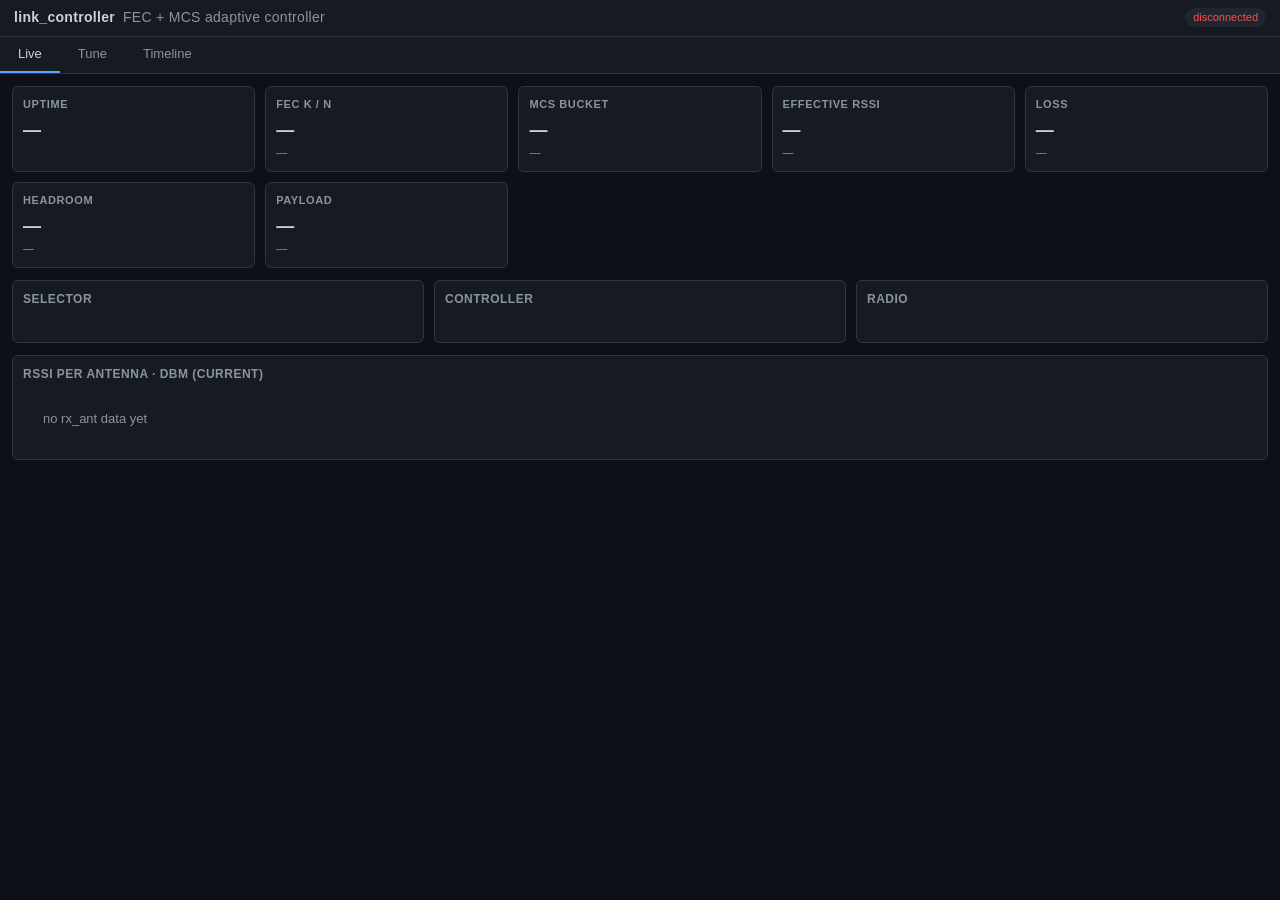
==== commit 128cd0f0: "feat(webui): payload card on live tab; antenna chart → instant values Two related WebUI cleanups lan" ====
--- a/poc/webui/index.html
+++ b/poc/webui/index.html
@@ -39,24 +39,18 @@
 .kv{display:grid;grid-template-columns:auto 1fr;gap:4px 12px;font-size:12px}
 .kv dt{color:var(--mute)}
 .kv dd{margin:0;font-variant-numeric:tabular-nums}
-.rssi-chart-wrap{display:flex;flex-direction:column;gap:8px}
-#rssi-svg{display:block;background:var(--panel2);border-radius:3px}
-#rssi-grid line{stroke:var(--border);stroke-width:1;shape-rendering:crispEdges}
-#rssi-grid text{fill:var(--mute);font-size:9px;font-family:ui-monospace,SFMono-Regular,monospace}
-#rssi-thresh line{stroke-width:1;stroke-dasharray:4 4;opacity:0.7}
-#rssi-thresh line.low{stroke:var(--bad)}
-#rssi-thresh line.high{stroke:var(--ok)}
-#rssi-thresh text{font-size:9px;font-family:ui-monospace,SFMono-Regular,monospace;opacity:0.8}
-#rssi-thresh text.low{fill:var(--bad)}
-#rssi-thresh text.high{fill:var(--ok)}
-#rssi-lines polyline{fill:none;stroke-width:1.4}
-.rssi-legend{display:flex;flex-wrap:wrap;gap:8px;font-size:11px;font-variant-numeric:tabular-nums}
-.rssi-legend .li{display:flex;align-items:center;gap:5px;background:var(--panel2);padding:3px 8px;border-radius:3px;cursor:pointer;border:1px solid transparent}
-.rssi-legend .li.muted{opacity:0.35}
-.rssi-legend .li:hover{border-color:var(--border)}
-.rssi-legend .swatch{display:inline-block;width:10px;height:3px;border-radius:1px}
-.rssi-legend .name{color:var(--mute)}
-.rssi-legend .val{color:var(--text);font-weight:600}
+.ant-row{display:flex;flex-wrap:wrap;gap:8px}
+.ant-row .ant{display:flex;flex-direction:column;align-items:center;background:var(--panel2);padding:6px 12px;border-radius:4px;min-width:74px;border:1px solid var(--border)}
+.ant-row .ant .name{font-size:10px;color:var(--mute);text-transform:uppercase;letter-spacing:0.4px;margin-bottom:2px}
+.ant-row .ant .val{font-size:16px;font-weight:600;font-variant-numeric:tabular-nums}
+.ant-row .ant .val.ok{color:var(--ok)}
+.ant-row .ant .val.warn{color:var(--warn)}
+.ant-row .ant .val.bad{color:var(--bad)}
+.ant-row .ant.muted .val{color:var(--mute)}
+.payload-flags{display:inline-flex;gap:4px;margin-left:6px}
+.payload-flags .flag{font-size:9px;padding:1px 5px;border-radius:8px;text-transform:uppercase;letter-spacing:0.3px;font-weight:600}
+.payload-flags .flag.warn{background:rgba(210,153,34,0.18);color:var(--warn);border:1px solid var(--warn)}
+.payload-flags .flag.info{background:rgba(88,166,255,0.18);color:var(--accent);border:1px solid var(--accent)}
 .tune-section{margin-bottom:18px}
 .tune-section h2{margin:0 0 8px;font-size:12px;text-transform:uppercase;letter-spacing:0.5px;font-weight:600;border-left:3px solid var(--common);padding-left:8px}
 .tune-section.fec h2{border-left-color:var(--fec);color:var(--fec)}
@@ -111,6 +105,7 @@
       <div class="card"><h3>Effective RSSI</h3><div class="v" id="c-rssi">—</div><div class="sub" id="c-rssi-sub">—</div></div>
       <div class="card"><h3>Loss</h3><div class="v" id="c-loss">—</div><div class="sub" id="c-loss-sub">—</div></div>
       <div class="card"><h3>Headroom</h3><div class="v" id="c-headroom">—</div><div class="sub" id="c-headroom-sub">—</div></div>
+      <div class="card"><h3>Payload</h3><div class="v" id="c-payload">—</div><div class="sub" id="c-payload-sub">—</div></div>
     </div>
     <div class="row">
       <div class="panel">
@@ -127,16 +122,8 @@
       </div>
     </div>
     <div class="panel">
-      <h2>RSSI per antenna (last 60 samples · dBm)</h2>
-      <div class="rssi-chart-wrap">
-        <svg id="rssi-svg" width="100%" height="240" viewBox="0 0 600 240" preserveAspectRatio="none">
-          <!-- Grid + axis labels are drawn dynamically once the first sample arrives. -->
-          <g id="rssi-grid"></g>
-          <g id="rssi-thresh"></g>
-          <g id="rssi-lines"></g>
-        </svg>
-        <div class="rssi-legend" id="rssi-legend"></div>
-      </div>
+      <h2>RSSI per antenna · dBm (current)</h2>
+      <div class="ant-row" id="ant-row"><div class="empty">no rx_ant data yet</div></div>
     </div>
   </section>
 
@@ -165,26 +152,6 @@
   evBuf: [],             // [{t, subsys, msg}, ...] — capped
   evCap: 200,
   filters: {fec:true, mcs:true, common:true},
-  rssiHist: {},          // antIdx -> [last N values]
-  rssiCap: 60,
-  rssiHidden: {},        // antIdx -> bool (legend toggle)
-  rssiThresh: {low: -70, high: -50},   // refreshed from /params on first load
-  rssiThreshFetched: false,
-};
-
-// 8-color palette for antennas (distinct hues; readable on dark bg).
-const ANT_COLORS = [
-  "#58a6ff", "#bc8cff", "#3fb950", "#d29922",
-  "#f85149", "#36cae3", "#ff7eb6", "#b5b5b5",
-];
-
-// Chart geometry — viewBox is 600x240; reserve 32px on the left for
-// Y-axis labels. Visible RSSI range tightened slightly so most real-
-// world bench/range traces fill the canvas instead of clustering near
-// the top.
-const CHART = {
-  W: 600, H: 240, PAD_L: 32, PAD_R: 4, PAD_T: 8, PAD_B: 16,
-  RSSI_LO: -95, RSSI_HI: -20,
 };
 
 const $ = sel => document.querySelector(sel);
@@ -345,10 +312,16 @@
   // Headroom — actionable derived value: how much link budget is left
   // (or how far over budget the encoder is running). Computed from the
   // sidecar's encoded bitrate vs the FEC controller's safe-budget
-  // (phy × k/n × safety, clamped to bitrate_min/max). Color by margin:
-  //   green  : usage  < 80% (plenty of room)
-  //   yellow : 80-95% (using most of the link)
-  //   red    : >= 95% or over budget (about to drop video)
+  // (phy × k/n × safety, clamped to bitrate_min/max).
+  //
+  // Threshold calibration accounts for the fact that the budget is
+  // ALREADY safety_margin (0.5 by default) below post-FEC capacity, so
+  // small overshoots are within normal frame-size fluctuation:
+  //   green  : usage  < 100% (under conservative budget)
+  //   yellow : 100-140%      (eating safety margin, still fine)
+  //   red    : >= 140%       (approaching PHY-after-FEC ceiling)
+  // For reference: at 200% of budget the encoder is using 100% of the
+  // post-FEC capacity (= phy × k/n) and will drop frames.
   const wfb = s.wfb || {};
   const have_budget  = typeof wfb.computed_safe_kbps === "number" && wfb.computed_safe_kbps > 0;
   const have_encoded = fec.have_current && fec.fps > 0 && fec.avg_frame_size > 0;
@@ -360,8 +333,8 @@
     $("#c-headroom").textContent = sign + (free_kbps/1000).toFixed(2) + " Mbps " +
                                    (free_kbps >= 0 ? "free" : "over");
     $("#c-headroom").className =
-      usage >= 0.95 ? "v bad"  :
-      usage >= 0.80 ? "v warn" : "v ok";
+      usage >= 1.40 ? "v bad"  :
+      usage >= 1.00 ? "v warn" : "v ok";
     $("#c-headroom-sub").textContent =
       (encoded_kbps/1000).toFixed(2) + " / " + (wfb.computed_safe_kbps/1000).toFixed(2) +
       " Mbps  (" + (usage*100).toFixed(0) + "%)";
@@ -405,131 +378,62 @@
     phy_mbps: (radio.phy_mbps != null) ? radio.phy_mbps.toFixed(1) : "—",
   });
 
-  // RSSI multi-line chart (shared graph, one line per antenna)
-  if (s.ants && Array.isArray(s.ants)) renderRssiChart(s.ants);
-}
-
-// One-shot fetch of /params to seed the threshold lines on the chart.
-// Re-fetched on Tune-tab apply (the form already calls /set, then a
-// status poll picks up the new values via the `cfg` echo we add below).
-async function fetchRssiThresh() {
-  if (state.rssiThreshFetched) return;
-  try {
-    const r = await fetch("/params", {cache: "no-store"});
-    if (!r.ok) return;
-    const p = await r.json();
-    if (typeof p["mcs.rssi_thresh_low"] === "number") state.rssiThresh.low = p["mcs.rssi_thresh_low"];
-    if (typeof p["mcs.rssi_thresh_high"] === "number") state.rssiThresh.high = p["mcs.rssi_thresh_high"];
-    state.rssiThreshFetched = true;
-  } catch (_) {}
-}
-
-// Y-axis: dBm value -> SVG y coordinate (clamped to chart range).
-function rssiToY(v) {
-  const lo = CHART.RSSI_LO, hi = CHART.RSSI_HI;
-  const cv = Math.max(lo, Math.min(hi, v));
-  const innerH = CHART.H - CHART.PAD_T - CHART.PAD_B;
-  return CHART.PAD_T + innerH - ((cv - lo) / (hi - lo)) * innerH;
-}
-function sampleToX(i, n) {
-  const innerW = CHART.W - CHART.PAD_L - CHART.PAD_R;
-  const denom = Math.max(1, n - 1);
-  return CHART.PAD_L + (i / denom) * innerW;
-}
-
-function ensureRssiAxes() {
-  const grid = $("#rssi-grid");
-  if (grid.dataset.drawn === "1") return;
+  // Payload card — adaptive outgoing.maxPayloadSize. When --max-payload
+  // is unset the card shows "off" muted; when enabled it shows the
+  // last value written to venc with two pill flags:
+  //   CAPPED  — the bitrate→payload tier table wanted more headroom
+  //             than --max-payload allowed (operator declined jumbo at
+  //             this rate; expect higher pps);
+  //   JUMBO   — informational, --max-payload > 1472 so the operator
+  //             has declared a jumbo-capable end-to-end path.
+  const pld = s.payload || {};
+  const cP = $("#c-payload"), cPS = $("#c-payload-sub");
+  if (!pld.enabled) {
+    cP.textContent = "off";
+    cP.className = "v muted";
+    cPS.textContent = "(--max-payload not set)";
+  } else {
+    let flags = "";
+    if (pld.table_clipped) flags += '<span class="flag warn">CAPPED</span>';
+    if (pld.would_fragment_on_1500_mtu) flags += '<span class="flag info">JUMBO</span>';
+    const flagHtml = flags ? '<span class="payload-flags">' + flags + '</span>' : "";
+    if (pld.last_written > 0) {
+      cP.innerHTML = pld.last_written + " B" + flagHtml;
+      cP.className = "v " + (pld.table_clipped ? "warn" : "ok");
+      cPS.textContent = "max " + pld.max + " · sel " + (pld.selected || "—");
+    } else if (pld.selected > 0) {
+      cP.innerHTML = pld.selected + " B" + flagHtml;
+      cP.className = "v warn";
+      cPS.textContent = "max " + pld.max + " · pending first commit";
+    } else {
+      cP.innerHTML = "—" + flagHtml;
+      cP.className = "v muted";
+      cPS.textContent = "max " + pld.max + " · waiting for radio";
+    }
+  }
+
+  // Per-antenna instant values (replaces the time-series chart).
+  if (s.ants && Array.isArray(s.ants)) renderAntRow(s.ants);
+}
+
+function renderAntRow(ants) {
+  const row = $("#ant-row");
+  if (!ants.length) {
+    row.innerHTML = '<div class="empty">no rx_ant data yet</div>';
+    return;
+  }
   let html = "";
-  // Major gridlines + Y labels every 25 dBm (-20, -45, -70, -95).
-  for (const dbm of [-20, -45, -70, -95]) {
-    const y = rssiToY(dbm).toFixed(1);
-    html += '<line x1="'+CHART.PAD_L+'" y1="'+y+'" x2="'+(CHART.W - CHART.PAD_R)+'" y2="'+y+'" opacity="1"/>';
-    html += '<text x="'+(CHART.PAD_L - 4)+'" y="'+(parseFloat(y)+3)+'" text-anchor="end">'+dbm+'</text>';
-  }
-  // Minor gridlines every 5 dBm (no labels) — just light tick lines for
-  // readability without crowding.
-  for (let dbm = CHART.RSSI_LO; dbm <= CHART.RSSI_HI; dbm += 5) {
-    if (dbm === -20 || dbm === -45 || dbm === -70 || dbm === -95) continue;
-    const y = rssiToY(dbm).toFixed(1);
-    html += '<line x1="'+CHART.PAD_L+'" y1="'+y+'" x2="'+(CHART.W - CHART.PAD_R)+'" y2="'+y+'" opacity="0.3"/>';
-  }
-  // Bottom border + axis context labels.
-  const yb = (CHART.H - CHART.PAD_B).toFixed(1);
-  html += '<line x1="'+CHART.PAD_L+'" y1="'+yb+'" x2="'+(CHART.W - CHART.PAD_R)+'" y2="'+yb+'"/>';
-  html += '<text x="'+CHART.PAD_L+'" y="'+(CHART.H - 3)+'" fill="var(--mute)" font-size="9">oldest</text>';
-  html += '<text x="'+(CHART.W - CHART.PAD_R)+'" y="'+(CHART.H - 3)+'" text-anchor="end" fill="var(--mute)" font-size="9">now</text>';
-  grid.innerHTML = html;
-  grid.dataset.drawn = "1";
-}
-
-function renderRssiThreshLines() {
-  const lo = state.rssiThresh.low, hi = state.rssiThresh.high;
-  const yL = rssiToY(lo).toFixed(1);
-  const yH = rssiToY(hi).toFixed(1);
-  const x0 = CHART.PAD_L, x1 = CHART.W - CHART.PAD_R;
-  $("#rssi-thresh").innerHTML =
-    '<line class="low"  x1="'+x0+'" y1="'+yL+'" x2="'+x1+'" y2="'+yL+'"/>' +
-    '<text class="low"  x="'+(x1 - 2)+'" y="'+(parseFloat(yL) - 2)+'" text-anchor="end">low '+lo+'</text>' +
-    '<line class="high" x1="'+x0+'" y1="'+yH+'" x2="'+x1+'" y2="'+yH+'"/>' +
-    '<text class="high" x="'+(x1 - 2)+'" y="'+(parseFloat(yH) - 2)+'" text-anchor="end">high '+hi+'</text>';
-}
-
-function renderRssiChart(ants) {
-  fetchRssiThresh();   // no-op after first successful fetch
-
-  // Push current sample into per-antenna ring.
-  for (let i = 0; i < ants.length; i++) {
-    if (typeof ants[i] !== "number") continue;
-    if (!state.rssiHist[i]) state.rssiHist[i] = [];
-    state.rssiHist[i].push(ants[i]);
-    if (state.rssiHist[i].length > state.rssiCap) state.rssiHist[i].shift();
-  }
-
-  ensureRssiAxes();
-  renderRssiThreshLines();
-
-  // One polyline per antenna in #rssi-lines.
-  let svg = "";
-  for (let i = 0; i < ants.length; i++) {
-    if (state.rssiHidden[i]) continue;
-    const data = state.rssiHist[i] || [];
-    if (data.length < 2) continue;
-    const color = ANT_COLORS[i % ANT_COLORS.length];
-    const pts = data.map((v, j) => {
-      const x = sampleToX(j, state.rssiCap).toFixed(1);
-      const y = rssiToY(v).toFixed(1);
-      return x + "," + y;
-    }).join(" ");
-    svg += '<polyline stroke="'+color+'" points="'+pts+'"/>';
-  }
-  $("#rssi-lines").innerHTML = svg;
-
-  // Legend with last value; click to hide/show.
-  const leg = $("#rssi-legend");
-  if (leg.dataset.n !== String(ants.length)) {
-    let lh = "";
-    for (let i = 0; i < ants.length; i++) {
-      const color = ANT_COLORS[i % ANT_COLORS.length];
-      lh += '<span class="li" data-ant="'+i+'">' +
-            '<span class="swatch" style="background:'+color+'"></span>' +
-            '<span class="name">ant '+i+'</span>' +
-            '<span class="val" id="rssi-leg-v-'+i+'">—</span>' +
-            '</span>';
-    }
-    leg.innerHTML = lh;
-    leg.dataset.n = String(ants.length);
-    leg.querySelectorAll(".li").forEach(li => li.addEventListener("click", () => {
-      const i = parseInt(li.dataset.ant, 10);
-      state.rssiHidden[i] = !state.rssiHidden[i];
-      li.classList.toggle("muted", state.rssiHidden[i]);
-    }));
-  }
   for (let i = 0; i < ants.length; i++) {
     const v = ants[i];
-    const el = document.getElementById("rssi-leg-v-"+i);
-    if (el) el.textContent = (typeof v === "number") ? v.toFixed(1) + " dBm" : "—";
-  }
+    const has = typeof v === "number";
+    let cls = "";
+    if (has) cls = v < -75 ? "bad" : v < -60 ? "warn" : "ok";
+    html += '<div class="ant' + (has ? "" : " muted") + '">' +
+            '<span class="name">ant ' + i + '</span>' +
+            '<span class="val ' + cls + '">' + (has ? v.toFixed(1) : "—") + '</span>' +
+            '</div>';
+  }
+  row.innerHTML = html;
 }
 
 // ── Tune tab — init-once form ────────────────────────────────────────
@@ -598,13 +502,6 @@
         const v = j.params[f.name];
         f.value = v;
         inp.value = (typeof v === "boolean") ? (v ? "1":"0") : String(v);
-        // Live tab caches the rssi thresholds for the chart's reference
-        // lines — pick them up immediately on apply rather than waiting
-        // for the once-per-session /params fetch.
-        if (j.params["mcs.rssi_thresh_low"]  !== undefined)
-          state.rssiThresh.low  = j.params["mcs.rssi_thresh_low"];
-        if (j.params["mcs.rssi_thresh_high"] !== undefined)
-          state.rssiThresh.high = j.params["mcs.rssi_thresh_high"];
       }
     } catch (e) {
       row.classList.add("error");
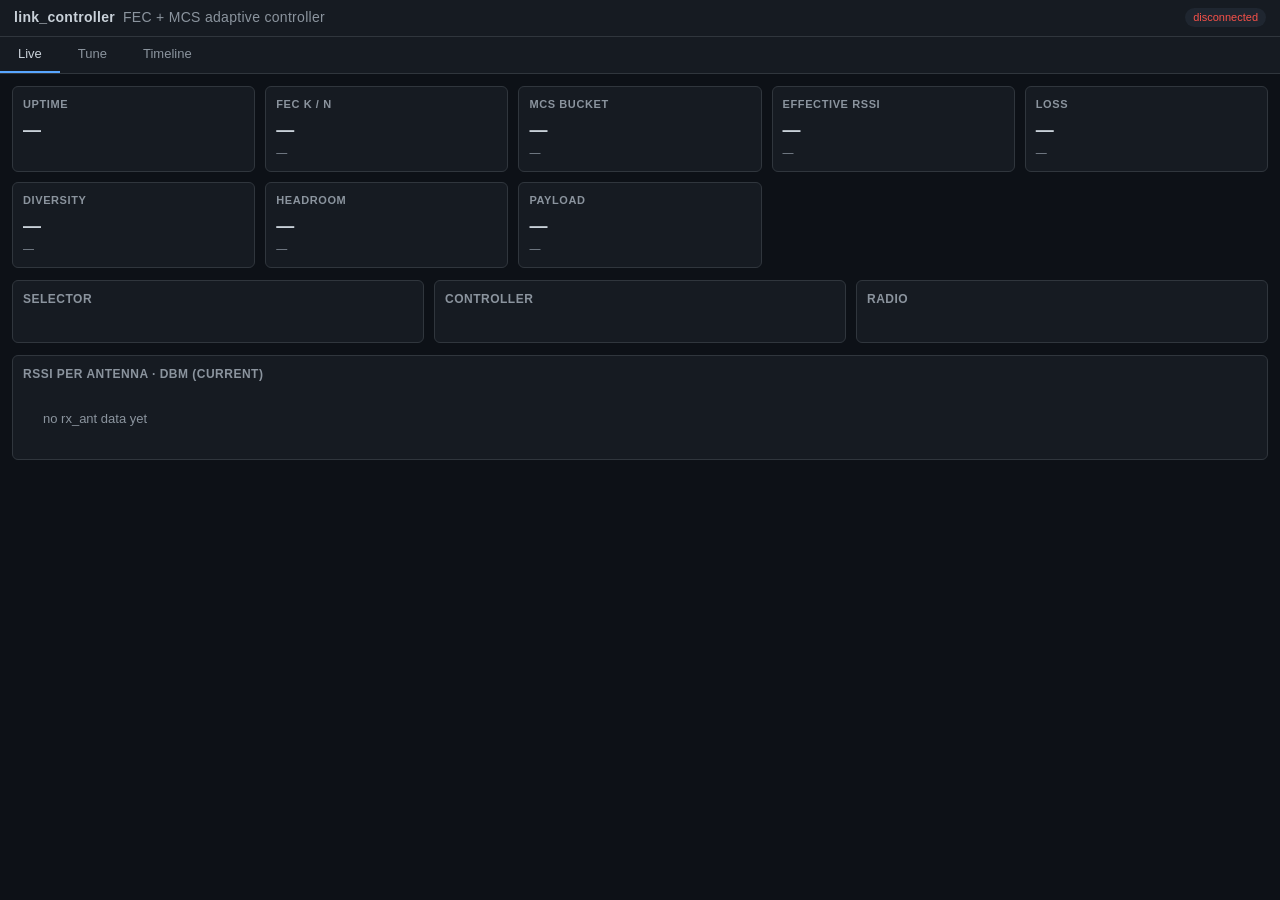
==== commit 3510b737: "diversity: count multi-adapter overlap and surface it through WebUI Adds a count_p_diversity counter" ====
--- a/poc/webui/index.html
+++ b/poc/webui/index.html
@@ -104,6 +104,7 @@
       <div class="card"><h3>MCS bucket</h3><div class="v" id="c-mcs">—</div><div class="sub" id="c-mcs-sub">—</div></div>
       <div class="card"><h3>Effective RSSI</h3><div class="v" id="c-rssi">—</div><div class="sub" id="c-rssi-sub">—</div></div>
       <div class="card"><h3>Loss</h3><div class="v" id="c-loss">—</div><div class="sub" id="c-loss-sub">—</div></div>
+      <div class="card"><h3>Diversity</h3><div class="v" id="c-div">—</div><div class="sub" id="c-div-sub">—</div></div>
       <div class="card"><h3>Headroom</h3><div class="v" id="c-headroom">—</div><div class="sub" id="c-headroom-sub">—</div></div>
       <div class="card"><h3>Payload</h3><div class="v" id="c-payload">—</div><div class="sub" id="c-payload-sub">—</div></div>
     </div>
@@ -307,6 +308,21 @@
     $("#c-loss").textContent = lp.toFixed(2) + "%";
     $("#c-loss").className = "v " + (lp > 5 ? "bad" : lp > 0.5 ? "warn" : "ok");
     $("#c-loss-sub").textContent = "fec_recov " + ((score.recov_ratio||0)*100).toFixed(1) + "%";
+  }
+
+  // Diversity — fraction of fragments received on >1 adapter (count_p_diversity
+  // / count_p_data).  Distinct from fec_recov: high diversity means the second
+  // antenna routinely saved us without needing parity.  Older link_controller
+  // builds (no rx-side patch) omit the field — render "—" in that case.
+  if ("diversity_ratio" in score) {
+    const dv = (score.diversity_ratio || 0) * 100;
+    $("#c-div").textContent = dv.toFixed(2) + "%";
+    /* Healthy: >0% means redundant coverage exists. Single-adapter setups
+     * sit at 0% by design, so the colour is purely informational. */
+    $("#c-div").className = "v " + (dv >= 5 ? "ok" : dv > 0 ? "warn" : "");
+    $("#c-div-sub").textContent = dv > 0
+      ? "second-antenna saves"
+      : "single adapter / no overlap";
   }
 
   // Headroom — actionable derived value: how much link budget is left
